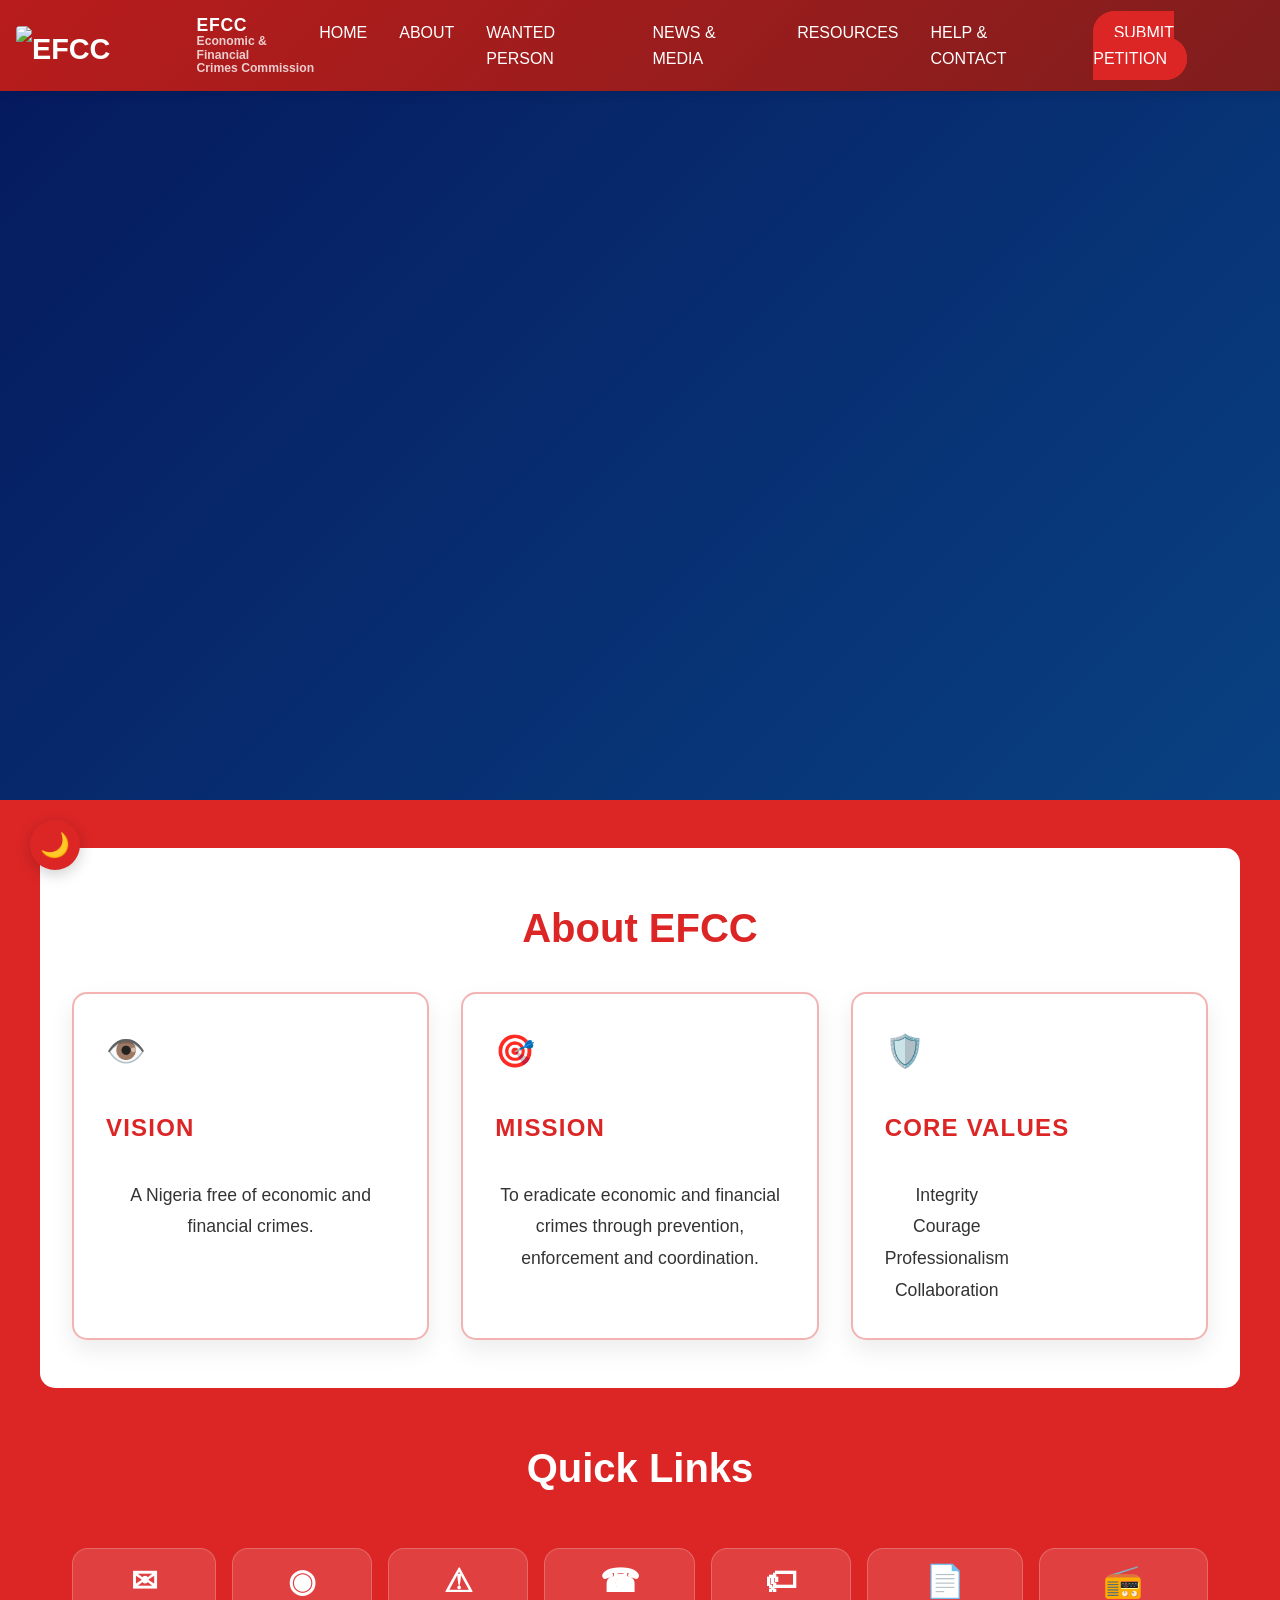
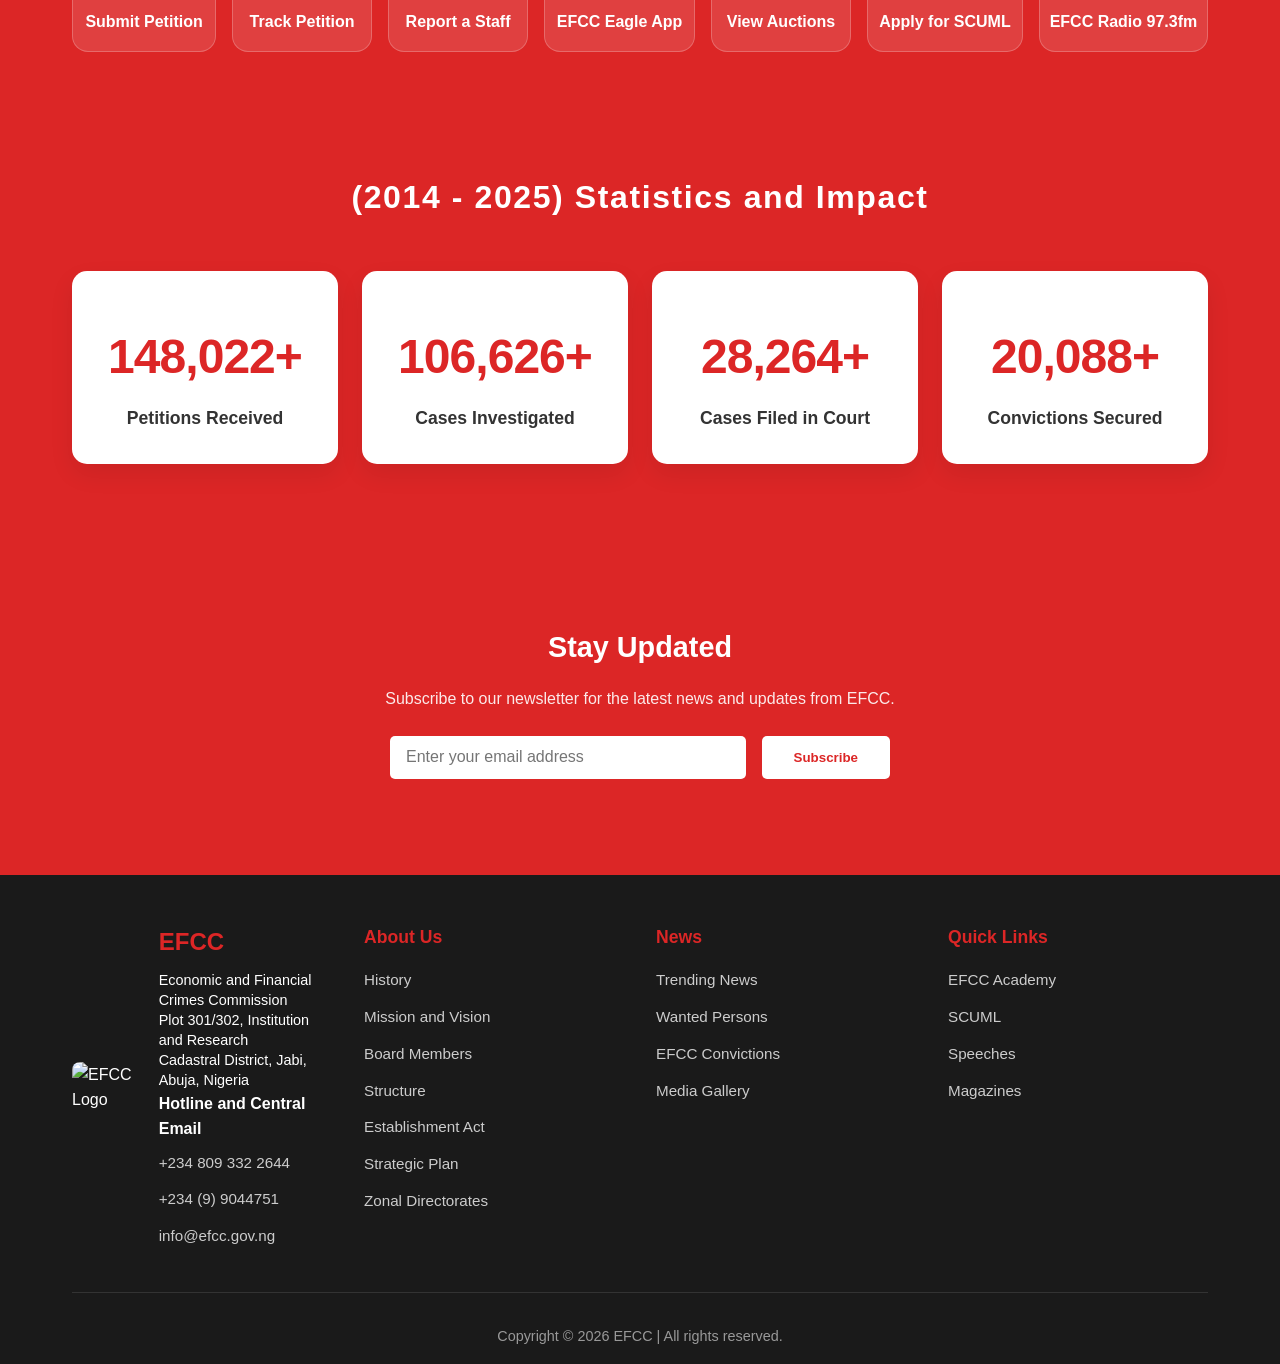
==== index.html @ 85a86446 "Fix homepage name" ====
<!DOCTYPE html>
<html lang="en">
<head>
    <meta charset="UTF-8">
    <meta name="viewport" content="width=device-width, initial-scale=1.0">
    <title>EFCC - Economic and Financial Crimes Commission</title>
    <meta name="description" content="Economic and Financial Crimes Commission website - prevention, investigation, enforcement, and public education against financial crimes in Nigeria.">
    <meta name="keywords" content="EFCC, Economic Financial Crimes Commission, Nigeria, anti-corruption, financial crimes, fraud prevention">
    <meta name="author" content="EFCC Nigeria">
    <meta name="robots" content="index, follow">
    <meta property="og:title" content="EFCC - Economic and Financial Crimes Commission">
    <meta property="og:description" content="Nigeria's leading agency in the fight against economic and financial crimes.">
    <meta property="og:type" content="website">
    <link rel="icon" type="image/png" href="favicon.png">
    <link rel="stylesheet" href="efcc.css">
    <style>
        .hero {
            background: linear-gradient(135deg, #062073 0%, #0b4f9e 100%);
            color: white;
            padding: 8rem 2rem 4rem;
            text-align: center;
            margin-top: 80px;
        }
        .hero h1 {
            font-size: 3rem;
            line-height: 1.05;
            margin-bottom: 1rem;
        }
        .hero p {
            font-size: 1.2rem;
            max-width: 760px;
            margin: 0 auto 2rem;
            opacity: 0.92;
        }
        .hero-buttons {
            display: inline-flex;
            flex-wrap: wrap;
            justify-content: center;
            gap: 1rem;
        }
        .secondary-button {
            display: inline-block;
            padding: 1rem 2rem;
            color: white;
            border: 2px solid rgba(255,255,255,0.75);
            border-radius: 50px;
            text-decoration: none;
            transition: background 0.3s, transform 0.3s;
        }
        .secondary-button:hover {
            background: rgba(255,255,255,0.12);
            transform: translateY(-2px);
        }
        .grid-layout {
            display: grid;
            grid-template-columns: repeat(auto-fit, minmax(280px, 1fr));
            gap: 2rem;
        }
        .section-content {
            padding: 4rem 0;
        }
        .section-content h2 {
            margin-bottom: 1rem;
        }
        .feature-card {
            display: flex;
            flex-direction: column;
            align-items: flex-start;
            gap: 1rem;
            padding: 2rem;
            border-radius: 15px;
            background: var(--card-bg);
            box-shadow: 0 10px 25px rgba(0,0,0,0.08);
            min-height: 220px;
        }
        .feature-icon {
            font-size: 2rem;
        }
        .stats-grid {
            display: grid;
            grid-template-columns: repeat(auto-fit, minmax(220px, 1fr));
            gap: 1.5rem;
            margin-top: 2rem;
        }
        .stat-card {
            padding: 2rem;
            border-radius: 15px;
            background: var(--card-bg);
            box-shadow: 0 10px 25px rgba(0,0,0,0.08);
            text-align: center;
        }
        .stat-card h3 {
            margin: 1rem 0 0.5rem;
        }
        .process-list {
            display: grid;
            gap: 1rem;
        }
        .process-item {
            background: var(--card-bg);
            padding: 1.75rem;
            border-radius: 15px;
            box-shadow: 0 10px 25px rgba(0,0,0,0.08);
        }
        .process-item h4 {
            margin-bottom: 0.75rem;
        }
        .footer p {
            margin: 0;
            max-width: 860px;
            margin-left: auto;
            margin-right: auto;
        }
    </style>
</head>
<body>
    <nav class="navbar">
        <div class="nav-container">
            <a href="#home" class="logo">
                <img src="efcc-logo.png" alt="EFCC Logo" class="logo-img">
                <div class="logo-text">
                    <span class="logo-title">EFCC</span>
                    <span class="logo-subtitle">Economic & Financial<br>Crimes Commission</span>
                </div>
            </a>
            <ul class="nav-links">
                <li><a href="#HOME">HOME</a></li>
                <li><a href="efcc-about.html">ABOUT</a></li>
                <li><a href="efcc-wanted.html">WANTED PERSON</a></li>
                <li><a href="efcc-news.html">NEWS & MEDIA</a></li>
                <li><a href="efcc-resources.html">RESOURCES</a></li>
                <li><a href="efcc-contact.html">HELP & CONTACT</a></li>
                <li><a href="efcc-submit.html" class="nav-button">SUBMIT PETITION</a></li>
            </ul>
            <button class="mobile-menu-toggle" aria-label="Toggle menu">☰</button>
        </div>
    </nav>

    <section id="home" class="hero">
        <div class="hero-carousel">
            <div class="carousel-slide">
                <img src="Efcc_officers.jpg" alt="EFCC Image 1" class="carousel-img">
                <div class="carousel-caption">Our Dedicated Officers</div>
            </div>
            <div class="carousel-slide">
                <img src="Efcc leadership.jpg" alt="EFCC Image 2" class="carousel-img">
                <div class="carousel-caption">Leadership Excellence</div>
            </div>
            <div class="carousel-slide">
                <img src="efccNews.png" alt="EFCC Image 3" class="carousel-img">
                <div class="carousel-caption">Latest EFCC Updates</div>
            </div>
        </div>
    </section>

    <section id="about" class="container section-content" style="background: white; padding: 3rem 2rem; border-radius: 15px; margin-top: 3rem;">
        <h2 class="section-title"> About EFCC</h2>
        <div class="grid-layout" style="margin-top: 2rem;">
            <div class="feature-card">
                <div class="feature-icon" aria-hidden="true">👁️</div>
                <h2><b>Vision</b></h2>
                <p>A Nigeria free of economic and financial crimes.</p>
            </div>
            <div class="feature-card">
                <div class="feature-icon" aria-hidden="true">🎯</div>
                <h2><b>Mission</b></h2>
                <p>To eradicate economic and financial crimes through prevention, enforcement and coordination.</p>
            </div>
            <div class="feature-card">
                <div class="feature-icon" aria-hidden="true">🛡️</div>
                <h2><b>Core Values</b></h2>
                <p>Integrity<br>Courage<br>Professionalism<br>Collaboration</p>
            </div>
        </div>
    </section>

    <section id="quick-links" class="quick-links-section">
        <div class="container">
            <h2 class="section-title section-title-light">Quick Links</h2>
            <div class="quick-links-grid">
                <a href="#submit-petition" class="quick-link-card"> Submit Petition</a>
                <a href="#track-petition" class="quick-link-card"> Track Petition</a>
                <a href="#report-staff" class="quick-link-card"> Report a Staff</a>
                <a href="#efcc-eagle-app" class="quick-link-card">EFCC Eagle App</a>
                <a href="#view-auctions" class="quick-link-card"> View Auctions</a>
                <a href="#apply-scuml" class="quick-link-card">Apply for SCUML</a>
                <a href="#efcc-radio" class="quick-link-card"> EFCC Radio 97.3fm</a>
            </div>
        </div>
    </section>

    <section id="impact" class="impact-section">
        <div class="container">
            <h2 class="impact-title">(2014 - 2025) Statistics and Impact</h2>
            <div class="stats-grid">
                <div class="stat-card">
                    <h3 class="stat-number">148,022+</h3>
                    <p class="stat-label">Petitions Received</p>
                </div>
                <div class="stat-card">
                    <h3 class="stat-number">106,626+</h3>
                    <p class="stat-label">Cases Investigated</p>
                </div>
                <div class="stat-card">
                    <h3 class="stat-number">28,264+</h3>
                    <p class="stat-label">Cases Filed in Court</p>
                </div>
                <div class="stat-card">
                    <h3 class="stat-number">20,088+</h3>
                    <p class="stat-label">Convictions Secured</p>
                </div>
            </div>
        </div>
    </section>

    <section class="newsletter-section">
        <div class="container">
            <h3>Stay Updated</h3>
            <p>Subscribe to our newsletter for the latest news and updates from EFCC.</p>
            <form class="newsletter-form">
                <input type="email" placeholder="Enter your email address" required>
                <button type="submit">Subscribe</button>
            </form>
        </div>
    </section>

   <footer class="footer">
        <div class="container">
            <div class="footer-grid">
                <div class="footer-logo-section">
                    <img src="https://www.efcc.gov.ng/EFCC-Logo.png" alt="EFCC Logo" class="footer-logo">
                    <div class="footer-brand">
                        <h3>EFCC</h3>
                        <p>Economic and Financial<br>Crimes Commission</p>
                        <p class="footer-address">Plot 301/302, Institution and Research<br>Cadastral District, Jabi, Abuja, Nigeria</p>
                        <div class="footer-contact">
                            <h4>Hotline and Central Email</h4>
                            <ul class="footer-links">
                                <li><a href="tel:+2348093322644">+234 809 332 2644</a></li>
                                <li><a href="tel:+23499044751">+234 (9) 9044751</a></li>
                                <li><a href="mailto:info@efcc.gov.ng">info@efcc.gov.ng</a></li>
                            </ul>
                        </div>
                    </div>
                </div>
                <div class="footer-column">
                    <h4>About Us</h4>
                    <ul class="footer-links">
                        <li><a href="#">History</a></li>
                        <li><a href="#">Mission and Vision</a></li>
                        <li><a href="#">Board Members</a></li>
                        <li><a href="#">Structure</a></li>
                        <li><a href="#">Establishment Act</a></li>
                        <li><a href="#">Strategic Plan</a></li>
                        <li><a href="#">Zonal Directorates</a></li>
                    </ul>
                </div>
                <div class="footer-column">
                    <h4>News</h4>
                    <ul class="footer-links">
                        <li><a href="#">Trending News</a></li>
                        <li><a href="#">Wanted Persons</a></li>
                        <li><a href="#">EFCC Convictions</a></li>
                        <li><a href="#">Media Gallery</a></li>
                    </ul>
                </div>
                <div class="footer-column">
                    <h4>Quick Links</h4>
                    <ul class="footer-links">
                        <li><a href="#">EFCC Academy</a></li>
                        <li><a href="#">SCUML</a></li>
                        <li><a href="#">Speeches</a></li>
                        <li><a href="#">Magazines</a></li>
                    </ul>
                </div>
            </div>

            <div class="footer-bottom">
                <p>Copyright &copy; 2026 EFCC | All rights reserved.</p>
            </div>
        </div>
    </footer>

    <!-- Loading Screen -->
    <div class="loading-screen" id="loadingScreen">
        <div class="loading-spinner"></div>
    </div>

    <!-- Back to Top Button -->
    <button class="back-to-top" id="backToTop" aria-label="Back to top">↑</button>

    <!-- Dark Mode Toggle -->
    <button class="dark-mode-toggle" id="darkModeToggle" aria-label="Toggle dark mode">🌙</button>

    <script>
        // Loading Screen
        window.addEventListener('load', function() {
            setTimeout(function() {
                document.getElementById('loadingScreen').classList.add('hidden');
            }, 500);
        });

        // Back to Top Button
        const backToTop = document.getElementById('backToTop');
        window.addEventListener('scroll', function() {
            if (window.pageYOffset > 300) {
                backToTop.classList.add('visible');
            } else {
                backToTop.classList.remove('visible');
            }
        });

        backToTop.addEventListener('click', function() {
            window.scrollTo({ top: 0, behavior: 'smooth' });
        });

        // Dark Mode Toggle
        const darkModeToggle = document.getElementById('darkModeToggle');
        darkModeToggle.addEventListener('click', function() {
            document.body.classList.toggle('dark-mode');
            if (document.body.classList.contains('dark-mode')) {
                darkModeToggle.textContent = '☀️';
            } else {
                darkModeToggle.textContent = '🌙';
            }
        });

        // Mobile Menu Toggle
        const mobileMenuToggle = document.querySelector('.mobile-menu-toggle');
        const navLinks = document.querySelector('.nav-links');

        if (mobileMenuToggle) {
            mobileMenuToggle.addEventListener('click', function() {
                navLinks.classList.toggle('active');
            });
        }

        // Close mobile menu when clicking a link
        document.querySelectorAll('.nav-links a').forEach(link => {
            link.addEventListener('click', function() {
                navLinks.classList.remove('active');
            });
        });
    </script>
</body>
</html>
---- efcc.css ----
/* efcc.css - EFCC Website Styles */

* {
    margin: 0;
    padding: 0;
    box-sizing: border-box;
}

body {
    font-family: 'Inter', -apple-system, BlinkMacSystemFont, 'Segoe UI', Tahoma, Geneva, Verdana, sans-serif;
    line-height: 1.6;
    color: var(--text-color);
    background-color: var(--bg-color);
    font-weight: 400;
}

:root {
    /* Core palette */
    --primary: #dc2626; /* red */
    --primary-dark: #991b1b;
    --accent: #f87171; /* light red */
    --muted: #7f1d1d;
    --bg-color: #dc2626;
    --card-bg: #ffffff;
    --text-color: #111827;
    --nav-gradient: linear-gradient(135deg, #b91c1c 0%, #7f1d1d 100%);
    --footer-bg: #7f1d1d;
}

/* Navigation */
.navbar {
    background: var(--nav-gradient);
    padding: 1rem 0;
    position: fixed;
    width: 100%;
    top: 0;
    z-index: 1000;
    box-shadow: 0 2px 10px rgba(0,0,0,0.12);
}

.nav-container {
    max-width: 1400px;
    margin: 0 auto;
    padding: 0 1rem;
    display: flex;
    justify-content: space-between;
    align-items: center;
    width: 100%;
}

.logo {
    font-size: 1.8rem;
    font-weight: bold;
    color: white;
    text-decoration: none;
    display: flex;
    align-items: center;
    gap: 0.8rem;
}

.logo-text {
    display: flex;
    flex-direction: column;
    justify-content: center;
    line-height: 1.1;
}

.logo-title {
    font-size: 1.1rem;
    letter-spacing: 0.04em;
}

.logo-subtitle {
    font-size: 0.76rem;
    color: rgba(255,255,255,0.78);
    max-width: 240px;
}

.logo-img {
    height: 40px;
    width: auto;
    border-radius: 4px;
}

.nav-links {
    display: flex;
    list-style: none;
    gap: 2rem;
}

.nav-links a {
    color: white;
    text-decoration: none;
    transition: color 0.3s;
    font-weight: 500;
}

.nav-links a:hover {
    color: var(--accent);
}

.nav-button {
    background: var(--primary);
    color: white;
    padding: 0.7rem 1.15rem;
    border-radius: 999px;
    font-weight: 700;
    border: 2px solid var(--primary);
    transition: background 0.3s, color 0.3s, transform 0.2s;
}

.nav-button:hover {
    background: var(--primary-dark);
    color: white;
}

/* Hero Section */
.hero {
    position: relative;
    color: white;
    margin-top: 80px;
    min-height: 80vh;
    overflow: hidden;
}

.hero::before {
    content: '';
    position: absolute;
    inset: 0;
    background: rgba(0, 0, 0, 0.18);
    z-index: 1;
}

.hero-carousel {
    position: absolute;
    inset: 0;
    overflow: hidden;
    z-index: 0;
}

.carousel-slide {
    position: absolute;
    inset: 0;
    opacity: 0;
    animation: slideShow 12s infinite;
}

.carousel-slide:nth-child(1) {
    animation-delay: 0s;
}

.carousel-slide:nth-child(2) {
    animation-delay: 4s;
}

.carousel-slide:nth-child(3) {
    animation-delay: 8s;
}

.carousel-img {
    width: 100%;
    height: 100%;
    object-fit: cover;
}

.carousel-caption {
    position: absolute;
    bottom: 30px;
    left: 30px;
    background: rgba(0, 0, 0, 0.65);
    color: white;
    padding: 1rem 1.5rem;
    font-size: 1.5rem;
    font-weight: 600;
    border-radius: 8px;
    z-index: 2;
    max-width: calc(100% - 80px);
}

@keyframes slideShow {
    0% { opacity: 0; }
    16% { opacity: 1; }
    33% { opacity: 1; }
    50% { opacity: 0; }
    100% { opacity: 0; }
}

/* Container */
.container {
    max-width: 1200px;
    margin: 0 auto;
    padding: 0 2rem;
}

.grid-layout {
    display: grid;
    grid-template-columns: repeat(auto-fit, minmax(280px, 1fr));
    gap: 2rem;
}

/* Section Titles */
.section-title {
    text-align: center;
    font-size: 2.5rem;
    margin-bottom: 3rem;
    color: var(--primary);
    font-weight: 700;
}

.section-title-light {
    color: white;
}

/* Quick Links Section */
.quick-links-section {
    background: var(--primary);
    padding: 3rem 0;
}

.quick-links-grid {
    display: flex;
    align-items: flex-start;
    justify-content: center;
    flex-wrap: nowrap;
    gap: 1rem;
    margin-top: 1.5rem;
    overflow-x: auto;
    padding-bottom: 0.5rem;
}

.quick-link-card {
    display: inline-flex;
    flex-direction: column;
    align-items: center;
    justify-content: center;
    gap: 0.75rem;
    padding: 1rem 1.4rem;
    border-radius: 16px;
    background: rgba(255, 255, 255, 0.12);
    border: 1px solid rgba(255, 255, 255, 0.22);
    color: white;
    text-decoration: none;
    font-weight: 600;
    white-space: nowrap;
    transition: transform 0.25s ease, background 0.25s ease, border-color 0.25s ease;
    min-width: 140px;
}

.quick-link-card:hover {
    background: rgba(255, 255, 255, 0.18);
    transform: translateY(-3px);
}

.quick-link-card::before {
    content: '';
    font-size: 2rem;
    display: block;
    color: white;
    font-family: Arial, sans-serif;
    font-weight: 700;
    line-height: 1;
}

.quick-link-card:nth-child(1)::before { content: '✉'; }
.quick-link-card:nth-child(2)::before { content: '◉'; }
.quick-link-card:nth-child(3)::before { content: '⚠'; }
.quick-link-card:nth-child(4)::before { content: '☎'; }
.quick-link-card:nth-child(5)::before { content: '🏷'; }
.quick-link-card:nth-child(6)::before { content: '📄'; }
.quick-link-card:nth-child(7)::before { content: '📻'; }

/* Impact/Stats Section */
.impact-section {
    background: var(--primary);
    padding: 4rem 0;
}

.impact-title {
    text-align: center;
    font-size: 2rem;
    font-weight: 700;
    color: white;
    margin-bottom: 3rem;
    letter-spacing: 0.05em;
}

.stats-grid {
    display: grid;
    grid-template-columns: repeat(auto-fit, minmax(250px, 1fr));
    gap: 2.5rem;
    margin-top: 2rem;
}

.stat-card {
    text-align: center;
    padding: 2.5rem 2rem;
    border-radius: 18px;
    background: white;
    border: none;
    transition: all 0.3s ease;
}

.stat-card:hover {
    background: #f5f5f5;
    border-color: transparent;
    transform: translateY(-8px);
}

.stat-number {
    font-size: 3rem;
    font-weight: 800;
    color: var(--primary);
    margin-bottom: 0.75rem;
    letter-spacing: -0.02em;
}

.stat-label {
    font-size: 1.1rem;
    color: #333333;
    font-weight: 600;
    margin: 0;
}

/* Feature Cards */
.feature-card {
    background: var(--card-bg);
    padding: 2.5rem 2rem;
    border-radius: 15px;
    box-shadow: 0 5px 20px rgba(0,0,0,0.1);
    transition: all 0.4s cubic-bezier(0.175, 0.885, 0.32, 1.275);
    text-align: center;
    position: relative;
    overflow: hidden;
    border: 2px solid rgba(220, 38, 38, 0.35);
    min-height: 200px;
}

.feature-card:hover {
    transform: translateY(-12px) scale(1.02);
    box-shadow: 0 20px 50px rgba(0,0,0,0.2);
}

.feature-card h2 {
    font-size: 1.5rem;
    margin-bottom: 1rem;
    font-weight: 800;
    color: var(--primary);
    text-transform: uppercase;
    letter-spacing: 0.05em;
}

.feature-card p {
    font-size: 1.1rem;
    line-height: 1.8;
    font-weight: 500;
    color: #333;
}

.feature-icon {
    font-size: 3rem;
    margin-bottom: 1rem;
}

/* News Cards */
.news-card {
    background: white;
    padding: 1.5rem;
    border-radius: 12px;
    box-shadow: 0 4px 15px rgba(0,0,0,0.1);
    border-left: 4px solid var(--primary);
    transition: all 0.3s ease;
    display: flex;
    flex-direction: column;
}

.news-card:hover {
    transform: translateY(-5px);
    box-shadow: 0 8px 25px rgba(220, 38, 38, 0.2);
}

.news-date {
    background: var(--primary);
    color: white;
    padding: 0.3rem 0.8rem;
    border-radius: 4px;
    font-size: 0.85rem;
    font-weight: 600;
    display: inline-block;
    margin-bottom: 1rem;
    width: fit-content;
}

.news-card h3 {
    color: #333;
    font-size: 1.1rem;
    margin-bottom: 0.75rem;
    line-height: 1.4;
    font-weight: 700;
}

.news-card p {
    color: #666;
    font-size: 0.9rem;
    line-height: 1.6;
    margin-bottom: 1rem;
    flex-grow: 1;
}

.read-more {
    color: var(--primary);
    text-decoration: none;
    font-weight: 600;
    font-size: 0.9rem;
    transition: color 0.3s ease;
}

.read-more:hover {
    color: #b91c1c;
    text-decoration: underline;
}

/* Resource Cards */
.resource-card {
    background: white;
    padding: 1.5rem;
    border-radius: 12px;
    box-shadow: 0 4px 15px rgba(0,0,0,0.1);
    border-top: 4px solid var(--primary);
    transition: all 0.3s ease;
    display: flex;
    flex-direction: column;
}

.resource-card:hover {
    transform: translateY(-5px);
    box-shadow: 0 8px 25px rgba(220, 38, 38, 0.2);
}

.resource-date {
    background: var(--primary);
    color: white;
    padding: 0.3rem 0.8rem;
    border-radius: 4px;
    font-size: 0.85rem;
    font-weight: 600;
    display: inline-block;
    margin-bottom: 0.75rem;
    width: fit-content;
}

.resource-card h3 {
    color: #333;
    font-size: 1.1rem;
    margin-bottom: 0.75rem;
    line-height: 1.4;
    font-weight: 700;
}

.resource-card p {
    color: #666;
    font-size: 0.9rem;
    line-height: 1.6;
    margin-bottom: 0;
}

/* Contact Cards */
.contact-card {
    background: white;
    padding: 2rem;
    border-radius: 12px;
    box-shadow: 0 4px 15px rgba(0,0,0,0.1);
    border-top: 4px solid var(--primary);
    transition: all 0.3s ease;
    display: flex;
    flex-direction: column;
}

.contact-card:hover {
    transform: translateY(-5px);
    box-shadow: 0 8px 25px rgba(220, 38, 38, 0.2);
}

.contact-icon {
    font-size: 3rem;
    margin-bottom: 1rem;
}

.contact-card h3 {
    color: var(--primary);
    font-size: 1.3rem;
    margin-bottom: 1rem;
    font-weight: 700;
}

.contact-card p {
    color: #666;
    font-size: 0.95rem;
    line-height: 1.6;
}

/* Petition Cards */
.petition-card {
    background: white;
    padding: 2rem;
    border-radius: 12px;
    box-shadow: 0 4px 15px rgba(0,0,0,0.1);
    border-top: 4px solid var(--primary);
    transition: all 0.3s ease;
    display: flex;
    flex-direction: column;
}

.petition-card:hover {
    transform: translateY(-5px);
    box-shadow: 0 8px 25px rgba(220, 38, 38, 0.2);
}

.petition-icon {
    font-size: 3rem;
    margin-bottom: 1rem;
}

.petition-card h3 {
    color: var(--primary);
    font-size: 1.3rem;
    margin-bottom: 1rem;
    font-weight: 700;
}

.petition-card p {
    color: #666;
    font-size: 0.95rem;
    line-height: 1.6;
    margin-bottom: 1.5rem;
    flex-grow: 1;
}

.petition-button {
    display: inline-block;
    padding: 0.8rem 1.5rem;
    background: var(--primary);
    color: white;
    text-decoration: none;
    border-radius: 5px;
    font-weight: 600;
    transition: background 0.3s ease;
    text-align: center;
}

.petition-button:hover {
    background: #b91c1c;
}

.app-button {
    display: inline-block;
    padding: 0.6rem 1.2rem;
    background: var(--primary);
    color: white;
    text-decoration: none;
    border-radius: 5px;
    font-weight: 600;
    transition: background 0.3s ease;
    font-size: 0.9rem;
}

.app-button:hover {
    background: #b91c1c;
}

/* History Section */
.history-section {
    margin-top: 4rem;
    padding: 2rem 0;
}

.timeline {
    position: relative;
    max-width: 1000px;
    margin: 0 auto;
    padding: 2rem 0;
}

.timeline::before {
    content: '';
    position: absolute;
    left: 50%;
    transform: translateX(-50%);
    width: 3px;
    height: 100%;
    background: var(--primary);
}

.timeline-item {
    display: flex;
    align-items: flex-start;
    margin-bottom: 3rem;
    position: relative;
}

.timeline-item:nth-child(odd) {
    flex-direction: row;
}

.timeline-item:nth-child(even) {
    flex-direction: row-reverse;
}

.timeline-year {
    background: var(--primary);
    color: white;
    padding: 0.8rem 1.5rem;
    border-radius: 8px;
    font-weight: bold;
    font-size: 1.1rem;
    white-space: nowrap;
    margin: 0 2rem;
    position: relative;
    z-index: 1;
}

.timeline-content {
    background: var(--card-bg);
    padding: 1.5rem;
    border-radius: 12px;
    box-shadow: 0 4px 15px rgba(0,0,0,0.1);
    flex: 1;
    border-left: 4px solid var(--primary);
}

.timeline-item:nth-child(even) .timeline-content {
    border-left: none;
    border-right: 4px solid var(--primary);
}

.timeline-content h3 {
    color: var(--primary);
    margin-bottom: 1rem;
    font-size: 1.3rem;
}

.timeline-content p {
    color: #333;
    line-height: 1.6;
    margin-bottom: 1rem;
}

.timeline-content ul {
    margin-left: 1.5rem;
    color: #333;
    line-height: 1.8;
}

.timeline-content li {
    margin-bottom: 0.5rem;
}

/* Footer */
.footer {
    background: #1a1a1a;
    color: white;
    padding: 3rem 0 1rem;
    margin-top: 3rem;
}

.footer .container {
    max-width: 1200px;
    margin: 0 auto;
    padding: 0 2rem;
}

.footer-grid {
    display: grid;
    grid-template-columns: repeat(auto-fit, minmax(250px, 1fr));
    gap: 2rem;
    margin-bottom: 2rem;
}

.footer-logo-section {
    display: flex;
    align-items: center;
    gap: 1rem;
    min-width: 180px;
}

.footer-logo {
    height: 60px;
    width: auto;
    border-radius: 8px;
}

.footer-brand h3 {
    font-size: 1.5rem;
    margin: 0 0 0.5rem 0;
    color: var(--primary);
}

.footer-brand p {
    font-size: 0.9rem;
    margin: 0;
    line-height: 1.4;
}

.footer-address {
    font-size: 0.95rem;
    margin: 0 0 1rem 0;
    line-height: 1.6;
}

.footer-contact h4 {
    font-size: 1rem;
    margin-bottom: 0.5rem;
    color: white;
}

.footer-column h4 {
    font-size: 1.1rem;
    margin-bottom: 1rem;
    color: var(--primary);
    font-weight: 700;
}

.footer-links {
    list-style: none;
    padding: 0;
    margin: 0;
}

.footer-links li {
    margin-bottom: 0.7rem;
}

.footer-links a {
    color: #cccccc;
    text-decoration: none;
    font-size: 0.95rem;
    transition: color 0.3s ease;
}

.footer-links a:hover {
    color: var(--primary);
}

.contact-links {
    display: flex;
    flex-wrap: wrap;
    gap: 1.5rem;
}

.contact-links a {
    color: #cccccc;
    text-decoration: none;
    font-size: 0.95rem;
    transition: color 0.3s ease;
}

.contact-links a:hover {
    color: var(--primary);
}

.footer-bottom {
    text-align: center;
    padding-top: 2rem;
    border-top: 1px solid #333;
    color: #999;
    font-size: 0.9rem;
}

/* Smooth page transitions */
html {
    scroll-behavior: smooth;
}

/* Page Fade In Animation */
@keyframes fadeIn {
    from {
        opacity: 0;
        transform: translateY(20px);
    }
    to {
        opacity: 1;
        transform: translateY(0);
    }
}

body {
    animation: fadeIn 0.5s ease-in-out;
}

/* Loading Animation */
.loading-screen {
    position: fixed;
    top: 0;
    left: 0;
    width: 100%;
    height: 100%;
    background: var(--primary);
    display: flex;
    justify-content: center;
    align-items: center;
    z-index: 9999;
    transition: opacity 0.5s ease;
}

.loading-screen.hidden {
    opacity: 0;
    pointer-events: none;
}

.loading-spinner {
    width: 60px;
    height: 60px;
    border: 4px solid rgba(255, 255, 255, 0.3);
    border-top-color: white;
    border-radius: 50%;
    animation: spin 1s linear infinite;
}

@keyframes spin {
    to {
        transform: rotate(360deg);
    }
}

/* Back to Top Button */
.back-to-top {
    position: fixed;
    bottom: 30px;
    right: 30px;
    background: var(--primary);
    color: white;
    width: 50px;
    height: 50px;
    border-radius: 50%;
    display: flex;
    justify-content: center;
    align-items: center;
    cursor: pointer;
    opacity: 0;
    visibility: hidden;
    transition: all 0.3s ease;
    z-index: 1000;
    box-shadow: 0 4px 15px rgba(0, 0, 0, 0.2);
    font-size: 1.5rem;
    border: none;
}

.back-to-top.visible {
    opacity: 1;
    visibility: visible;
}

.back-to-top:hover {
    background: var(--primary-dark);
    transform: translateY(-5px);
}

/* Dark Mode */
body.dark-mode {
    --bg-color: #1f2937;
    --card-bg: #374151;
    --text-color: #f3f4f6;
    --nav-gradient: linear-gradient(135deg, #1f2937 0%, #111827 100%);
}

body.dark-mode .feature-card,
body.dark-mode .news-card,
body.dark-mode .resource-card,
body.dark-mode .contact-card,
body.dark-mode .petition-card {
    background: var(--card-bg);
    color: var(--text-color);
}

body.dark-mode .news-card h3,
body.dark-mode .resource-card h3,
body.dark-mode .contact-card h3,
body.dark-mode .petition-card h3 {
    color: var(--primary);
}

body.dark-mode .news-card p,
body.dark-mode .resource-card p,
body.dark-mode .contact-card p,
body.dark-mode .petition-card p {
    color: #d1d5db;
}

body.dark-mode .section-content {
    background: var(--card-bg) !important;
}

/* Dark Mode Toggle */
.dark-mode-toggle {
    position: fixed;
    bottom: 30px;
    left: 30px;
    background: var(--primary);
    color: white;
    width: 50px;
    height: 50px;
    border-radius: 50%;
    display: flex;
    justify-content: center;
    align-items: center;
    cursor: pointer;
    z-index: 1000;
    box-shadow: 0 4px 15px rgba(0, 0, 0, 0.2);
    font-size: 1.5rem;
    border: none;
    transition: all 0.3s ease;
}

.dark-mode-toggle:hover {
    background: var(--primary-dark);
    transform: scale(1.1);
}

/* Breadcrumb Navigation */
.breadcrumb {
    background: #f3f4f6;
    padding: 1rem 0;
    margin-bottom: 2rem;
}

.breadcrumb .container {
    display: flex;
    align-items: center;
    gap: 0.5rem;
    font-size: 0.9rem;
}

.breadcrumb a {
    color: var(--primary);
    text-decoration: none;
}

.breadcrumb a:hover {
    text-decoration: underline;
}

.breadcrumb span {
    color: #666;
}

/* FAQ Section */
.faq-section {
    margin-top: 3rem;
}

.faq-item {
    background: white;
    border-radius: 8px;
    margin-bottom: 1rem;
    box-shadow: 0 2px 10px rgba(0, 0, 0, 0.1);
    overflow: hidden;
}

.faq-question {
    padding: 1.5rem;
    cursor: pointer;
    display: flex;
    justify-content: space-between;
    align-items: center;
    font-weight: 600;
    color: var(--primary);
    transition: background 0.3s ease;
}

.faq-question:hover {
    background: #f9fafb;
}

.faq-question::after {
    content: '+';
    font-size: 1.5rem;
    transition: transform 0.3s ease;
}

.faq-item.active .faq-question::after {
    transform: rotate(45deg);
}

.faq-answer {
    max-height: 0;
    overflow: hidden;
    transition: max-height 0.3s ease;
    padding: 0 1.5rem;
}

.faq-item.active .faq-answer {
    max-height: 500px;
    padding-bottom: 1.5rem;
}

/* Newsletter Section */
.newsletter-section {
    background: var(--primary);
    padding: 3rem 0;
    margin-top: 3rem;
    text-align: center;
}

.newsletter-section h3 {
    color: white;
    margin-bottom: 1rem;
    font-size: 1.8rem;
}

.newsletter-section p {
    color: rgba(255, 255, 255, 0.9);
    margin-bottom: 1.5rem;
}

.newsletter-form {
    display: flex;
    gap: 1rem;
    justify-content: center;
    max-width: 500px;
    margin: 0 auto;
    flex-wrap: wrap;
}

.newsletter-form input {
    flex: 1;
    padding: 0.8rem 1rem;
    border: none;
    border-radius: 5px;
    font-size: 1rem;
    min-width: 200px;
}

.newsletter-form button {
    padding: 0.8rem 2rem;
    background: white;
    color: var(--primary);
    border: none;
    border-radius: 5px;
    font-weight: 600;
    cursor: pointer;
    transition: background 0.3s ease;
}

.newsletter-form button:hover {
    background: #f3f4f6;
}

/* Social Media Sharing */
.social-share {
    display: flex;
    gap: 0.5rem;
    margin-top: 1rem;
}

.social-share a {
    width: 40px;
    height: 40px;
    border-radius: 50%;
    display: flex;
    justify-content: center;
    align-items: center;
    color: white;
    text-decoration: none;
    transition: transform 0.3s ease;
}

.social-share a:hover {
    transform: scale(1.1);
}

.social-share .facebook {
    background: #1877f2;
}

.social-share .twitter {
    background: #1da1f2;
}

.social-share .whatsapp {
    background: #25d366;
}

.social-share .linkedin {
    background: #0a66c2;
}

/* Responsive */
@media (max-width: 768px) {
    .nav-links {
        flex-direction: column;
        gap: 1rem;
        position: absolute;
        top: 100%;
        left: 0;
        width: 100%;
        background: var(--nav-gradient);
        padding: 1rem;
        display: none;
    }

    .nav-links.active {
        display: flex;
    }

    .mobile-menu-toggle {
        display: block;
        background: none;
        border: none;
        color: white;
        font-size: 1.5rem;
        cursor: pointer;
    }

    .hero {
        height: 80vh;
        margin-top: 70px;
    }

    .carousel-caption {
        font-size: 1.2rem;
        padding: 0.8rem 1rem;
        bottom: 20px;
        left: 20px;
    }

    .section-title {
        font-size: 2rem;
    }

    .container {
        padding: 0 1rem;
    }

    .timeline::before {
        left: 20px;
    }

    .timeline-item {
        flex-direction: column !important;
        margin-left: 40px;
    }

    .timeline-year {
        margin: 0 0 1rem 0;
        align-self: flex-start;
        font-size: 0.9rem;
        padding: 0.5rem 1rem;
    }

    .timeline-content {
        border-left: 4px solid var(--primary) !important;
        border-right: none !important;
    }
}

@media (min-width: 769px) {
    .mobile-menu-toggle {
        display: none;
    }
}

@media (max-width: 480px) {
    .carousel-caption {
        font-size: 1rem;
        padding: 0.6rem 0.8rem;
        bottom: 15px;
        left: 15px;
    }
    
    .section-title {
        font-size: 1.5rem;
    }
    
    .logo {
        font-size: 1.2rem;
    }
    
    .logo-img {
        height: 30px;
    }
}
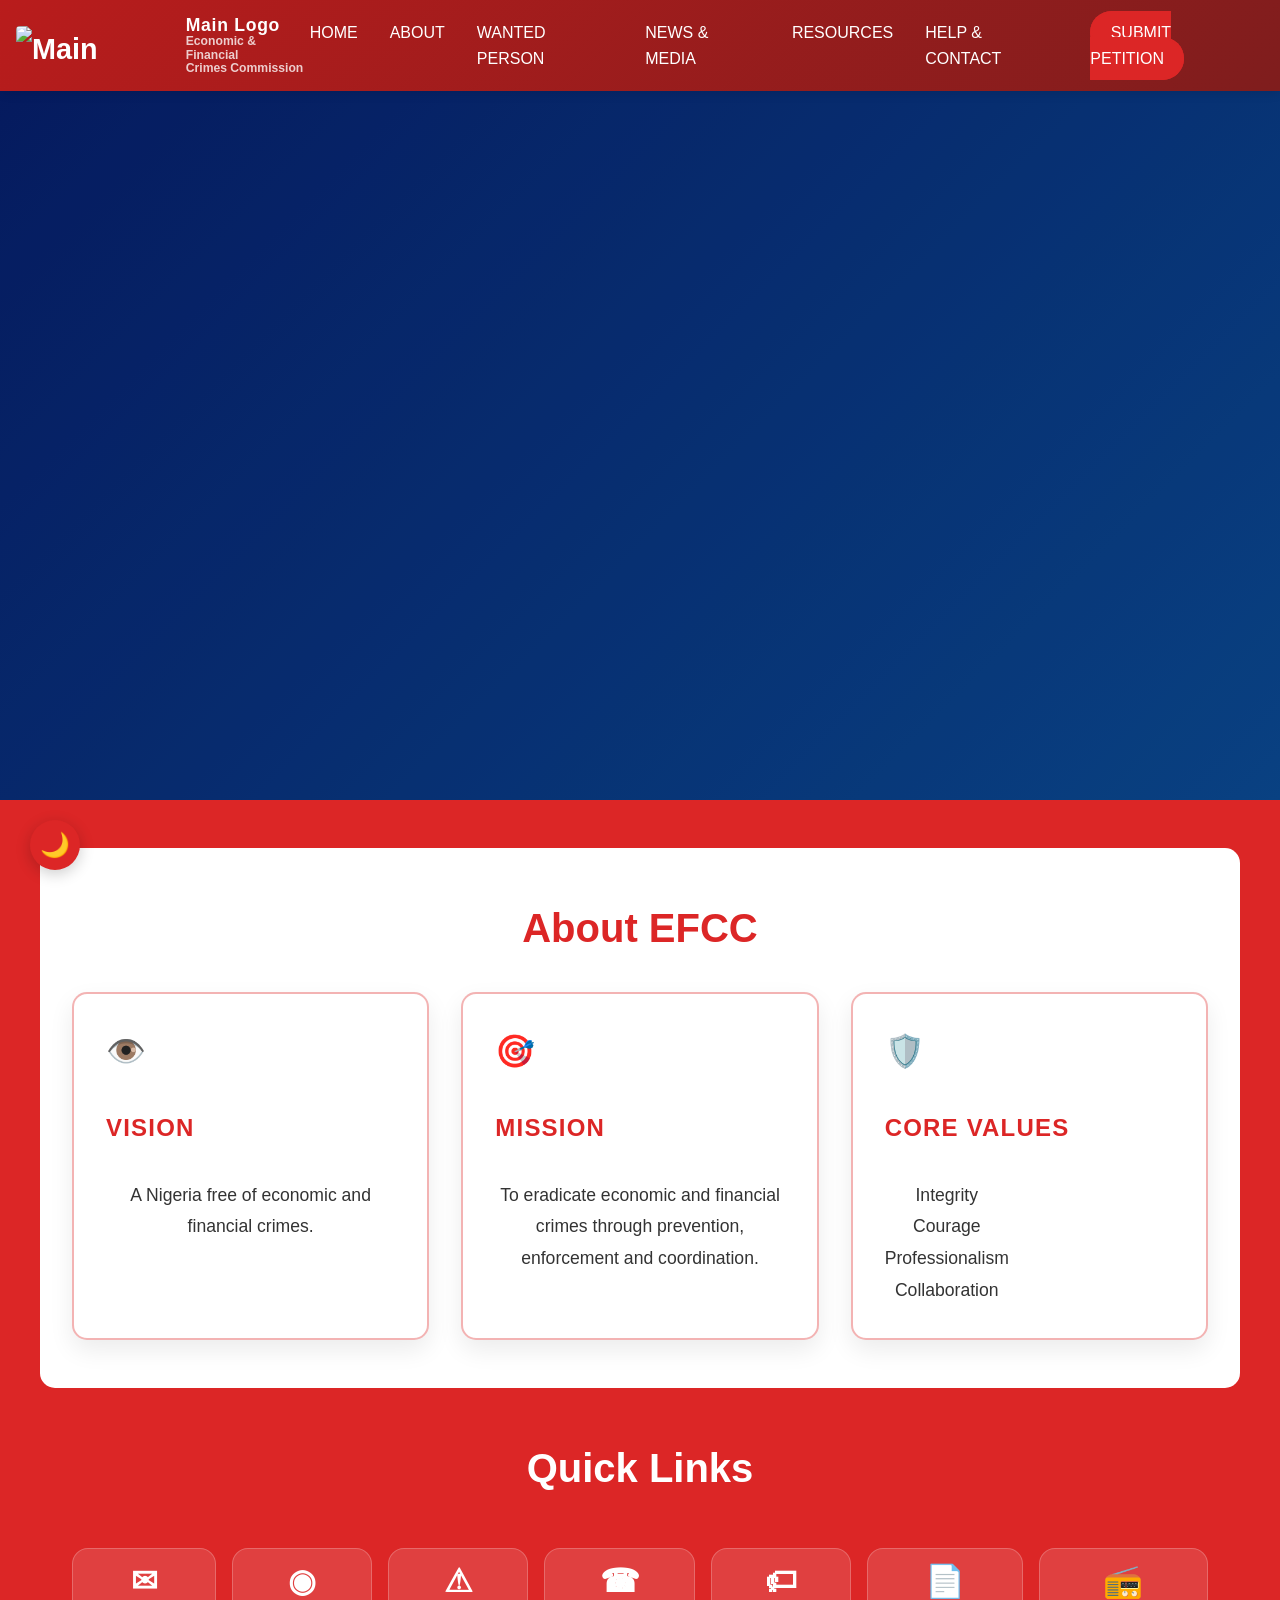
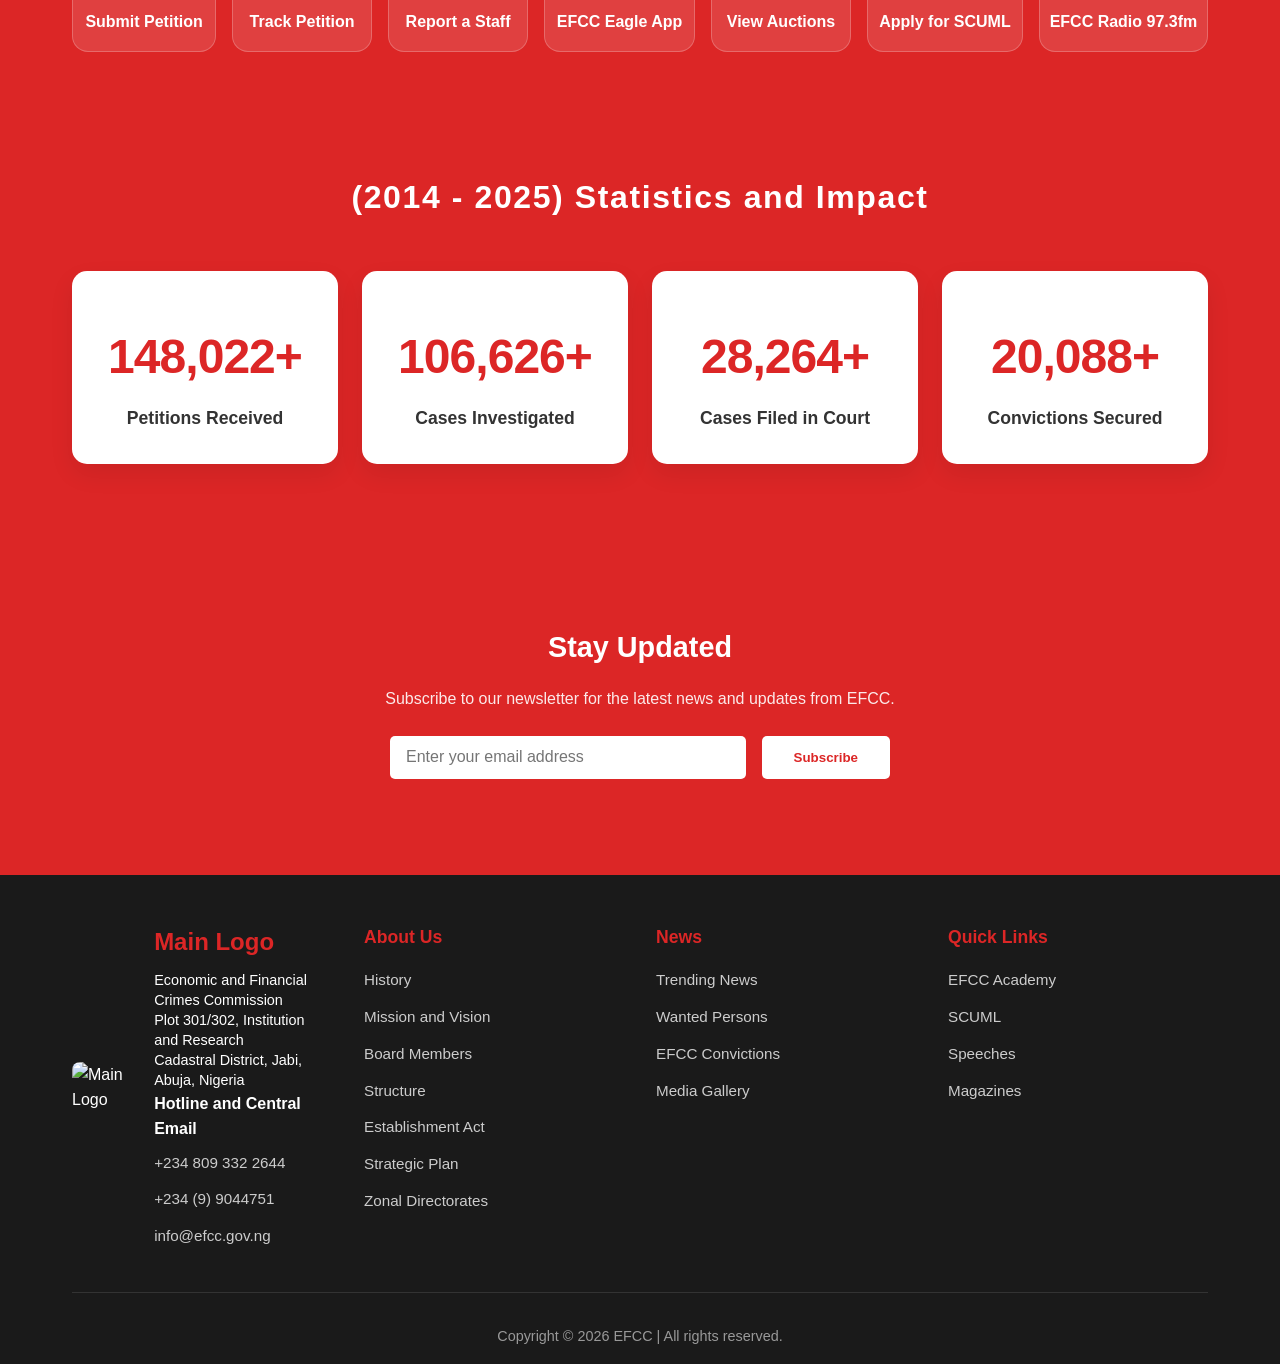
==== commit 98c12e02: "fix: manually updated html src to main-logo.png" ====
--- a/index.html
+++ b/index.html
@@ -3,12 +3,12 @@
 <head>
     <meta charset="UTF-8">
     <meta name="viewport" content="width=device-width, initial-scale=1.0">
-    <title>EFCC - Economic and Financial Crimes Commission</title>
-    <meta name="description" content="Economic and Financial Crimes Commission website - prevention, investigation, enforcement, and public education against financial crimes in Nigeria.">
-    <meta name="keywords" content="EFCC, Economic Financial Crimes Commission, Nigeria, anti-corruption, financial crimes, fraud prevention">
-    <meta name="author" content="EFCC Nigeria">
+    <title>Main Logo - Economic and Financial Crimes Commission</title>
+    <meta name="description" content="Main Logo website - prevention, investigation, enforcement, and public education against financial crimes in Nigeria.">
+    <meta name="keywords" content="Main Logo, Economic Financial Crimes Commission, Nigeria, anti-corruption, financial crimes, fraud prevention">
+    <meta name="author" content="Main Logo Nigeria">
     <meta name="robots" content="index, follow">
-    <meta property="og:title" content="EFCC - Economic and Financial Crimes Commission">
+    <meta property="og:title" content="Main Logo - Economic and Financial Crimes Commission">
     <meta property="og:description" content="Nigeria's leading agency in the fight against economic and financial crimes.">
     <meta property="og:type" content="website">
     <link rel="icon" type="image/png" href="favicon.png">
@@ -117,9 +117,9 @@
     <nav class="navbar">
         <div class="nav-container">
             <a href="#home" class="logo">
-                <img src="efcc-logo.png" alt="EFCC Logo" class="logo-img">
+                <img src="efcc-logo.png" alt="Main Logo" class="logo-img">
                 <div class="logo-text">
-                    <span class="logo-title">EFCC</span>
+                    <span class="logo-title">Main Logo</span>
                     <span class="logo-subtitle">Economic & Financial<br>Crimes Commission</span>
                 </div>
             </a>
@@ -228,9 +228,9 @@
         <div class="container">
             <div class="footer-grid">
                 <div class="footer-logo-section">
-                    <img src="https://www.efcc.gov.ng/EFCC-Logo.png" alt="EFCC Logo" class="footer-logo">
+                    <img src="https://www.efcc.gov.ng/EFCC-Logo.png" alt="Main Logo" class="footer-logo">
                     <div class="footer-brand">
-                        <h3>EFCC</h3>
+                        <h3>Main Logo</h3>
                         <p>Economic and Financial<br>Crimes Commission</p>
                         <p class="footer-address">Plot 301/302, Institution and Research<br>Cadastral District, Jabi, Abuja, Nigeria</p>
                         <div class="footer-contact">
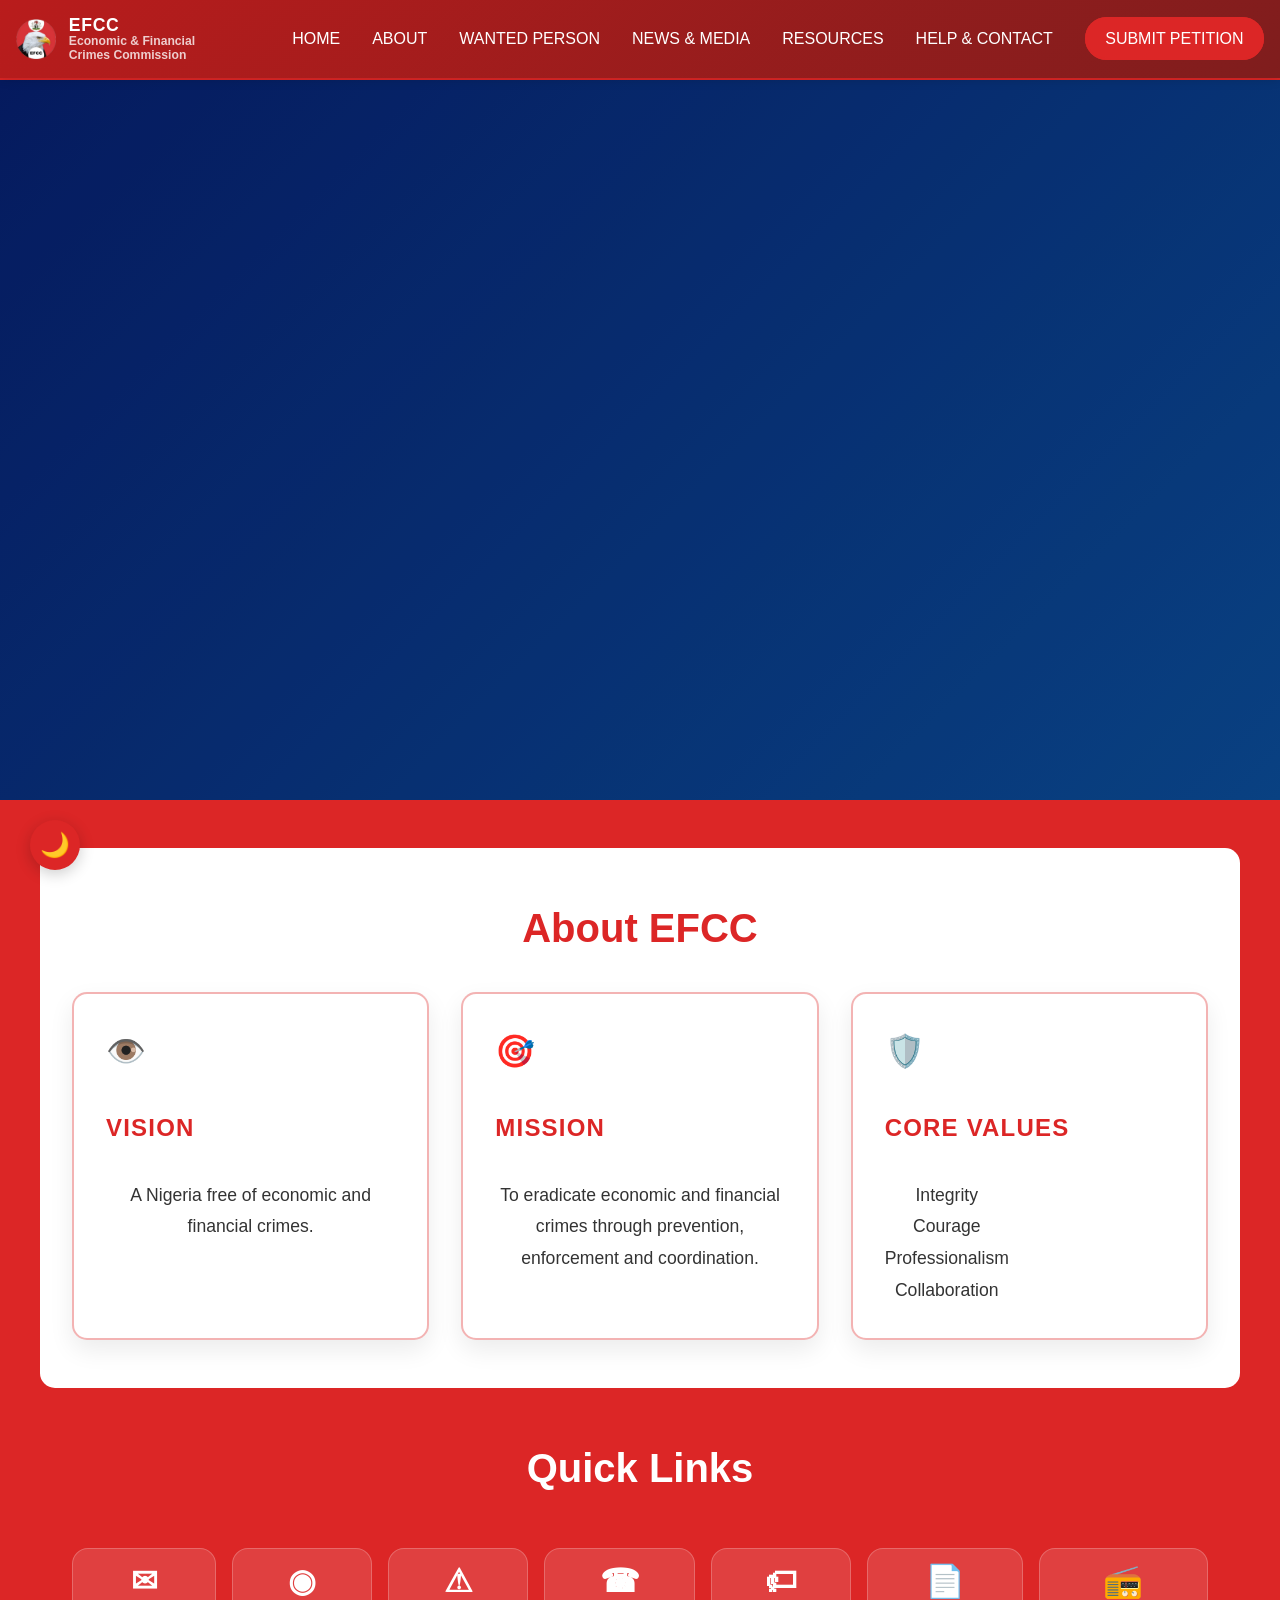
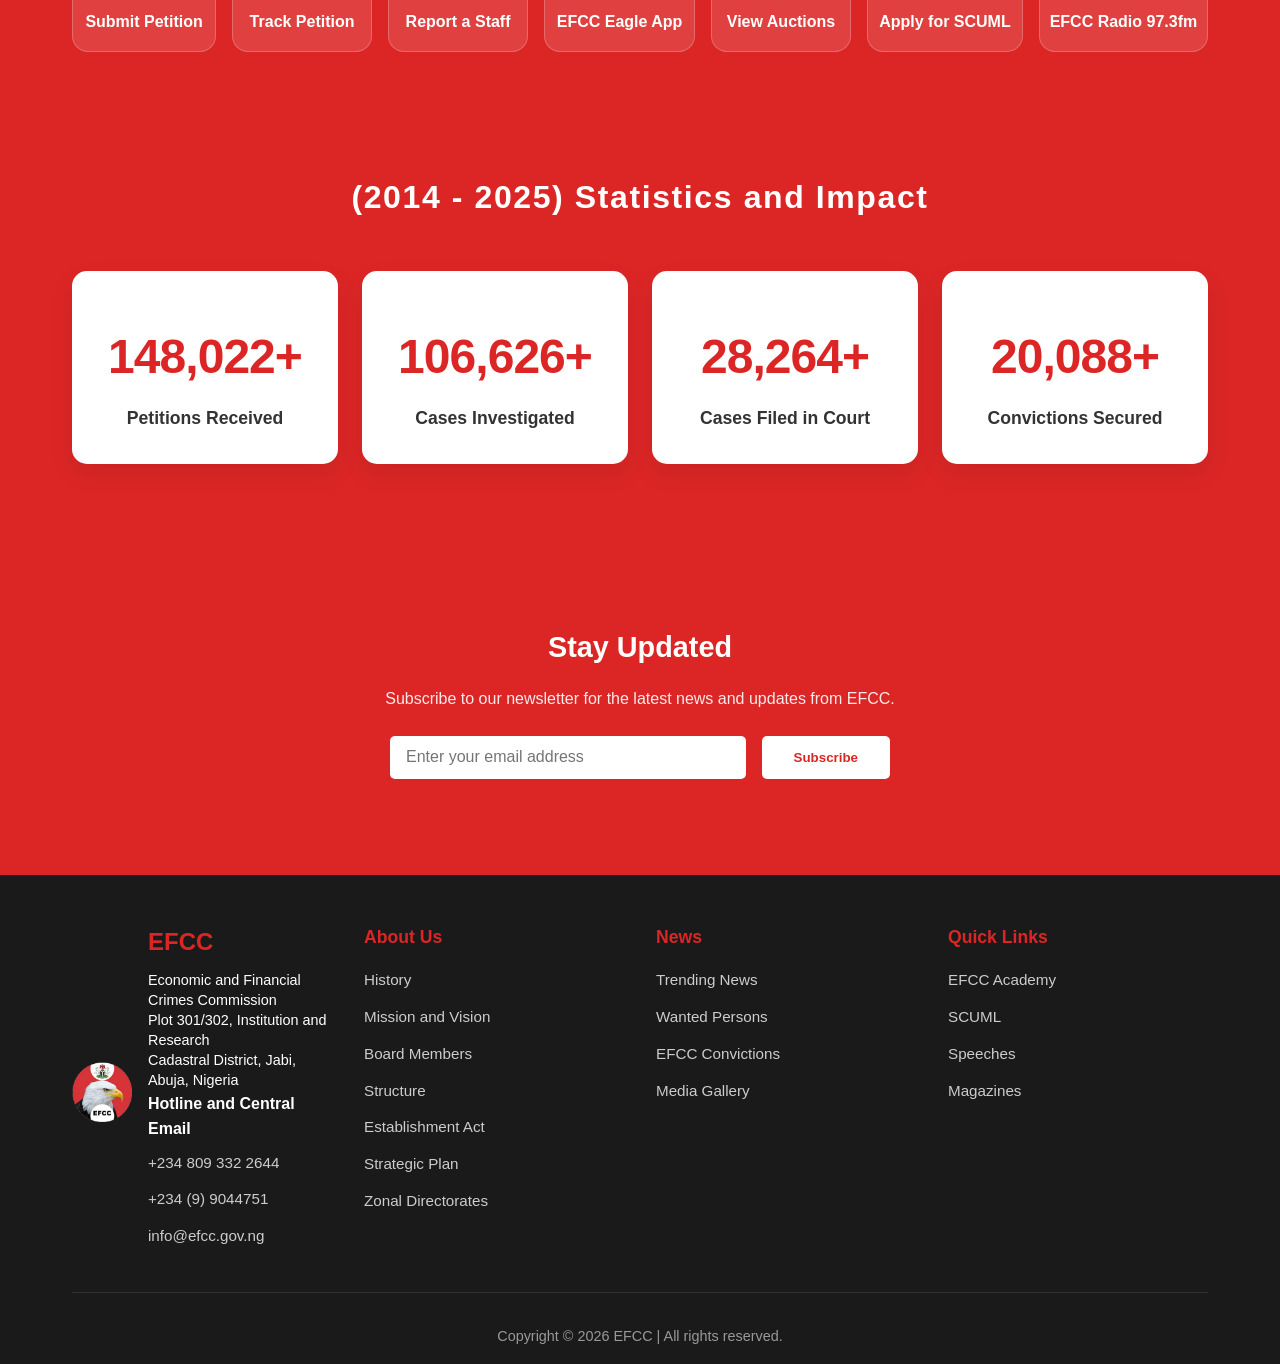
==== commit c1b4631c: "fix: restore src attribute for logo image" ====
--- a/index.html
+++ b/index.html
@@ -3,12 +3,12 @@
 <head>
     <meta charset="UTF-8">
     <meta name="viewport" content="width=device-width, initial-scale=1.0">
-    <title>Main Logo - Economic and Financial Crimes Commission</title>
-    <meta name="description" content="Main Logo website - prevention, investigation, enforcement, and public education against financial crimes in Nigeria.">
-    <meta name="keywords" content="Main Logo, Economic Financial Crimes Commission, Nigeria, anti-corruption, financial crimes, fraud prevention">
-    <meta name="author" content="Main Logo Nigeria">
+    <title>EFCC - Economic and Financial Crimes Commission</title>
+    <meta name="description" content="Economic and Financial Crimes Commission website - prevention, investigation, enforcement, and public education against financial crimes in Nigeria.">
+    <meta name="keywords" content="EFCC, Economic Financial Crimes Commission, Nigeria, anti-corruption, financial crimes, fraud prevention">
+    <meta name="author" content="EFCC Nigeria">
     <meta name="robots" content="index, follow">
-    <meta property="og:title" content="Main Logo - Economic and Financial Crimes Commission">
+    <meta property="og:title" content="EFCC - Economic and Financial Crimes Commission">
     <meta property="og:description" content="Nigeria's leading agency in the fight against economic and financial crimes.">
     <meta property="og:type" content="website">
     <link rel="icon" type="image/png" href="favicon.png">
@@ -117,9 +117,9 @@
     <nav class="navbar">
         <div class="nav-container">
             <a href="#home" class="logo">
-                <img src="efcc-logo.png" alt="Main Logo" class="logo-img">
+                <img src="main-Logo.png" alt="EFCC Logo" class="logo-img">
                 <div class="logo-text">
-                    <span class="logo-title">Main Logo</span>
+                    <span class="logo-title">EFCC</span>
                     <span class="logo-subtitle">Economic & Financial<br>Crimes Commission</span>
                 </div>
             </a>
@@ -228,9 +228,9 @@
         <div class="container">
             <div class="footer-grid">
                 <div class="footer-logo-section">
-                    <img src="https://www.efcc.gov.ng/EFCC-Logo.png" alt="Main Logo" class="footer-logo">
+                    <img src="main-Logo.png" alt="EFCC Logo" class="footer-logo">
                     <div class="footer-brand">
-                        <h3>Main Logo</h3>
+                        <h3>EFCC</h3>
                         <p>Economic and Financial<br>Crimes Commission</p>
                         <p class="footer-address">Plot 301/302, Institution and Research<br>Cadastral District, Jabi, Abuja, Nigeria</p>
                         <div class="footer-contact">
